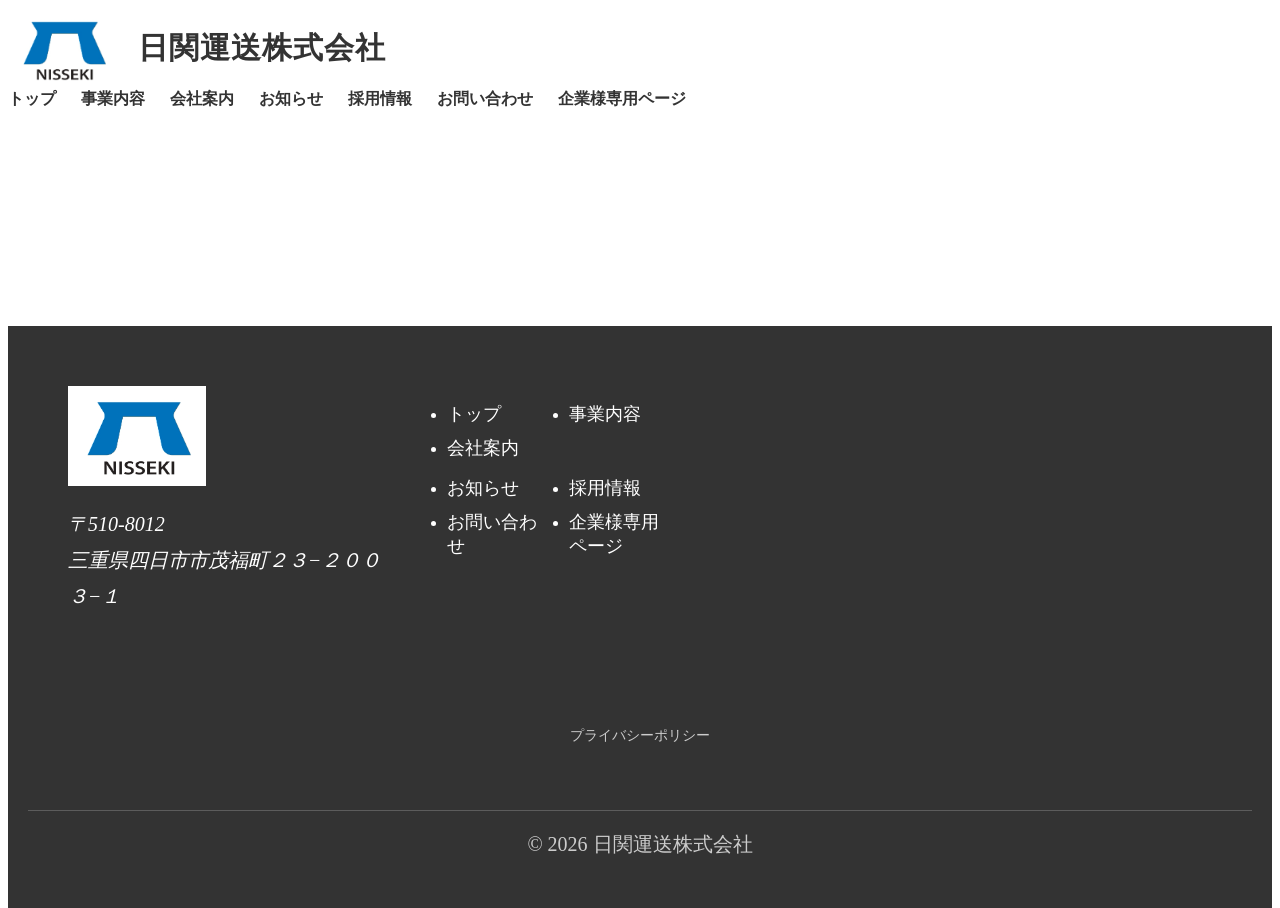
==== Analytics.html @ 16176dd1 "Add files via upload" ====
<!DOCTYPE html>
<html lang="ja">

<head>
    <meta charset="UTF-8">
    <meta name="robots" content="noindex">
    <meta name="viewport" content="width=device-width, initial-scale=1.0">
    <title>企業様専用ページ(運賃表)|日関運送株式会社</title>
    <link rel="stylesheet" href="css/footer.css">
    <link rel="stylesheet" href="css/header.css">
    <link rel="stylesheet" href="css/require.css">
    <link rel="stylesheet" href="css/top.css">
    <link rel="stylesheet" href="css/notice.css">


</head>

<body>
    <header>
        <div class="container">
            <div class="logo-box">
                <a href="index.html" class="logo-link">
                    <img src="Photo/logo.png" alt="NISSEKI">
                </a>
                <h1 class="site-title">日関運送株式会社</h1>
            </div>
            <input type="checkbox" id="nav-input" class="nav-unshown">

            <label for="nav-input" class="hamburger">
                <span></span>
                <span></span>
                <span></span>
            </label>

            <nav class="header-menu">
                <ul>
                    <li><a href="index.html">トップ</a></li>
                    <li><a href="business.html">事業内容</a></li>
                    <li><a href="information.html">会社案内</a></li>
                    <li><a href="notice.html">お知らせ</a></li>
                    <li><a href="recruit.html">採用情報</a></li>
                    <li><a href="contact.html">お問い合わせ</a></li>
                    <li><a href="Analytics.html">企業様専用ページ</a></li>
                </ul>
            </nav>

        </div>
    </header>

    <main>

        <div id="g_id_onload" data-client_id="149861308361-nca91v2sgnijco4th7vmo72q15lh2ruh.apps.googleusercontent.com" data-context="signin"
            data-ux_mode="popup" data-callback="handleCredentialResponse" data-auto_select="false">
        </div>

        <div class="g_id_signin" data-type="standard" data-shape="rectangular" data-theme="outline" data-size="large"
            data-text="signin_with" data-logo_alignment="left">
        </div>

        <script>
            function handleCredentialResponse(response) {
                // ログインが成功すると、ここにGoogleからユーザー情報（トークン）が返ってきます
                console.log("ログイン成功！IDトークン:", response.credential);

                // 💡 ここから班別の専用ページに切り替える、などのJavaScript処理を書き足していきます
                alert("ログインに成功しました！");
            }
        </script>
        <script src="https://accounts.google.com/gsi/client" async defer></script>

    </main>

    <!-- フッター -->
    <footer class="footer">
        <div class="footer-inner">
            <div class="footer-info">
                <div class="footer-logo">
                    <!-- アイコンの挿入 -->
                    <a href="index.html" class="logo-link">
                        <img src="Photo/logo.png" alt="NISSEKI">
                    </a>
                </div>
                <p class="footer-address">
                    <!-- 住所の表示 -->
                    〒510-8012 <br>
                    三重県四日市市茂福町２３−２００３−１
                </p>
            </div>

            <nav class="footer-navi">
                <ul class="nav-list">
                    <!-- ページの遷移 -->
                    <li><a href="index.html">トップ</a></li>
                    <li><a href="business.html">事業内容</a></li>
                    <li><a href="information.html">会社案内</a></li>
                </ul>
                <ul class="nav-list">
                    <li><a href="notice.html">お知らせ</a></li>
                    <li><a href="recruit.html">採用情報</a></li>
                    <li><a href="contact.html">お問い合わせ</a></li>
                    <li><a href="Analytics.html">企業様専用ページ</a></li>
                </ul>
            </nav>
            <div class="footer-map">
                <!-- Googleマップの埋め込み -->
                <iframe
                    src="https://www.google.com/maps/embed?pb=!1m18!1m12!1m3!1d3268.3144772640944!2d136.64255007645605!3d34.99883217281526!2m3!1f0!2f0!3f0!3m2!1i1024!2i768!4f13.1!3m3!1m2!1s0x60038fbbc038716b%3A0x40050fad395c3dba!2z44CSNTEwLTgwMTIg5LiJ6YeN55yM5Zub5pel5biC5biC6IyC56aP55S677yS77yT4oiS77yS77yQ77yQ77yT4oiS77yR!5e0!3m2!1sja!2sjp!4v1778224616986!5m2!1sja!2sjp"
                    width="600" height="450" style="border:0;" allowfullscreen="" loading="lazy"
                    referrerpolicy="no-referrer-when-downgrade"></iframe>
            </div>
        </div>
        <div class="footer-privacy">
            <a href="privacy.html">プライバシーポリシー</a>
        </div>
        <p>&copy; 2026 日関運送株式会社</p>
    </footer>

    <script src="script.js"></script>
    <!-- //フッター -->
</body>

</html>
---- css/footer.css ----
@charset "UTF-8";

 .footer {
     background-color: #333333;
     /*背景色*/
     color: #FFFFFF;
     /*文字色*/
     padding: 60px 20px 30px;
 }

 .footer-inner {
     max-width: none;
     height: 300px;
     margin: 0;
     /*中央寄せなし*/
     width: 100%;
     /*横幅100％*/



     display: flex;
     justify-content: space-between;
     align-items: flex-start;
     gap: 40px;

     padding: auto;
 }

 .footer-info {
     flex: 0 0 30%;
 }

 /* ロゴ */
 .footer-logo img {

     max-width: 200px;
     height: auto;
     display: block;
     margin-bottom: 0;
     padding-left: 40px;
     /* 元のロゴが黒い場合、白く反転させる命令 */
     /* filter: brightness(0) invert(1); 見えなくなった*/
 }

 /* 住所 */
 .footer-address {
     font-style: italic;
     /*斜体*/
     font-size: 20px;
     line-height: 1.8;
     padding-left: 40px;
 }

 /* 中央 */
 .footer-navi {
     flex: 0 0 20%;
 }

 /* footer.css の @media 内にある .nav-list を修正 */
 .nav-list {
     display: flex;
     flex-wrap: wrap;
     justify-content: flex-start;
     /* center から flex-start に変更 */
     gap: 10px 10%;
     /* 左右の隙間をパーセントで指定 */
     padding: 0 5%;
     /* 全体を少し内側に寄せる */
 }

 .nav-list li {
     width: 45%;
     text-align: left;
     /* 左寄せにする */
 }

 .nav-list a {

     color: #ffffff;
     text-decoration: none;
     /* 下線を消す */
     font-size: 18px;
     /* 色を変える速度 */
     transition: 0.3s;
 }

 /* リスト */
 .nav-list a:hover {
     text-decoration: underline;
     /* マウスを乗せたら下線を出す→選んでるものがわかりやすい */
     opacity: 0.7;
 }

 /* Googleマップ */
 .footer-map {
     flex: 1.5;
     height: 120px;
     min-width: 0;
     margin-top: 0;
     padding-top: 0;

 }

 /* マップの調整 */
 .footer-map iframe {
     width: 100%;
     height: auto;
     aspect-ratio: 7/3;

     border: 0;
     border-radius: 12px;
     /* 角を少し丸くする */
 }

 /* 一番下のコピーライト（日関運送株式会社） */
 .footer>p:last-child {
     text-align: center;
     font-size: 20px;
     margin-top: 65px;
     padding-top: 20px;
     border-top: 1px solid rgba(255, 255, 255, 0.2);
     /* 細い境界線 */
     color: #cccccc;
 }

 /* --- プライバシーポリシーのスタイル --- */
 .footer-privacy {
     text-align: center;
     margin-top: 40px;
     /* ナビやマップとの間隔 */
 }

 .footer-privacy a {
     color: #cccccc;
     text-decoration: none;
     font-size: 14px;
     transition: 0.3s;
 }

 .footer-privacy a:hover {
     text-decoration: underline;
     color: #ffffff;
 }


 /*フッターが浮いて白い部分が見えないようにする*/
 /*参照：https://qiita.com/laddge/items/a584beafed3195b966b5 */

 html,
 body {
     height: 100%;
 }

 footer {
     position: sticky;
     top: 100vh;
     top: 100dvh;
 }



 /* --- スマホの見え方調整--- */
 @media (max-width: 768px) {
     .footer-inner {
         flex-direction: column;
         /* 縦に並べる */
         height: auto;
         /* 高さを自動、はみ出しを防ぐ */
         align-items: center;
         /* 中央揃え */
         gap: 20px;
         /* 要素同士の間隔 */
         padding: 0;
     }

     .footer-info,
     .footer-navi,
     .footer-map {
         flex: none;
         /* PC用の幅指定を解除 */
         width: 100%;
         /* 横幅いっぱいにする */
     }

     /* ロゴと住所の余白をリセット */
     .footer-logo img,
     .footer-address {
         padding-left: 0;
         margin: 0 auto;
         text-align: center;
     }

     .footer-logo img {
         max-width: 130px;
         /* スマホではロゴを少し小さく */
     }

     /*中央に寄せる */
     .footer-navi {
         display: flex;
         justify-content: center;
         /* 2つのリストを中央に寄せる */
         width: 100%;
         max-width: 320px;
         /* 横に広がりすぎないよう制限 */
         margin: 0 auto;
         /* 全体を中央寄せ */
         gap: 0;
         /* gapを一度0にして、liの幅で制御 */
     }

     .nav-list {
         flex: 1;
         /* 左右のリストを同じ幅（50%ずつ）にする */
         padding: 0;
         margin: 0;
         list-style: none;
     }

     .nav-list li {
         width: 100%;
         text-align: left;
         /* 文字は左寄せ */
         margin-bottom: 15px;
         padding-left: 10px;
         /* 少しだけ内側に余白を入れる */
     }

     .nav-list a {
         font-size: 14px;
         /* お問い合わせが2行にならないよう少し小さめに */
         white-space: nowrap;
         /* ★文字を途中で改行させない */
         color: #fff;
         text-decoration: none;
     }

     /* マップの調整 */
     .footer-map {
         height: auto;
         /* 高さを自動に */
     }

     .footer-map iframe {
         aspect-ratio: 16 / 9;
         /*mapno比率 */
     }

     /* コピーライトの上の余白を調整 */
     .footer>p:last-child {
         margin-top: 20px;
         font-size: 14px;
     }

     .footer-privacy {
         margin-top: 30px;
     }

     .footer-privacy a {
         font-size: 12px;
     }

 }
---- css/header.css ----
@charset "UTF-8";

/* --- PC・スマホ共通：ロゴと社名のエリア --- */
.header-container {
    display: flex;
    justify-content: space-between;
    /* ロゴとメニューを両端に配置 */
    align-items: center;
    padding: 10px 4%;
    background-color: #fff;
    /* ヘッダーの背景色 */
}

.logo-box {
    display: flex;
    align-items: center;
    gap: 20px;
}

.logo-box img {
    height: 80px;
    width: auto;
    display: block;
}

.site-title {
    font-size: 30px;
    color: #333;
    letter-spacing: 1px;
}

/* --- メニューの基本設定（PCでは横並び） --- */
.nav-unshown {
    display: none;
}

/* チェックボックスは隠す */
.hamburger {
    display: none;
}

/* PCでは三本線は隠す */

.header-menu ul {
    display: flex;
    list-style: none;
    gap: 25px;
    margin: 0;
    padding: 0;
}

.header-menu a {
    text-decoration: none;
    color: #333;
    font-weight: bold;
    transition: 0.3s;
}

.header-menu a:hover {
    color: #004098;
    /* ホバーした時に日関運送の青色に */
}

/* --- 【スマホ用】画面幅が768px以下の時の設定 --- */
@media (max-width: 768px) {

    /* 社名を少し小さくして一行に収める */
    .site-title {
        font-size: 20px;
    }

    .logo-box img {
        height: 50px;
    }

    /* 三本線ボタンを表示 */
    .hamburger {
        display: block;
        width: 30px;
        height: 25px;
        position: relative;
        z-index: 100;
        cursor: pointer;
    }

    .hamburger span {
        position: absolute;
        width: 100%;
        height: 3px;
        background-color: #333;
        transition: 0.3s;
    }

    .hamburger span:nth-child(1) {
        top: 0;
    }

    .hamburger span:nth-child(2) {
        top: 11px;
    }

    .hamburger span:nth-child(3) {
        bottom: 0;
    }

    /* メニューを右側に隠しておく */
    .header-menu {
        position: fixed;
        top: 0;
        right: -100%;
        /* 画面の外 */
        width: 70%;
        height: 100vh;
        background-color: #333;
        /* フッターと同じ黒系 */
        padding-top: 80px;
        transition: 0.5s ease-in-out;
        z-index: 99;
    }

    .header-menu ul {
        flex-direction: column;
        /* 縦に並べる */
        align-items: center;
        gap: 0;
    }

    .header-menu a {
        color: #fff;
        display: block;
        padding: 20px;
        width: 100%;
        text-align: center;
        border-bottom: 1px solid #444;
        /* 区切り線 */
    }

    /* チェックが入ったらメニューを出す */
    #nav-input:checked~.header-menu {
        right: 0;
    }

    /* チェックが入ったら三本線をバツ印に変え、色を白にする */
    #nav-input:checked+.hamburger span {
        background-color: #fff;
        /* ここで色を白に指定 */
    }

    #nav-input:checked+.hamburger span:nth-child(1) {
        transform: translateY(11px) rotate(45deg);
    }

    #nav-input:checked+.hamburger span:nth-child(2) {
        opacity: 0;
    }

    #nav-input:checked+.hamburger span:nth-child(3) {
        transform: translateY(-11px) rotate(-45deg);
    }
}
---- css/top.css ----
@charset "UTF-8";

/* トップ画面 */

/* メイン画像エリアの調整 */
.main-img {
    width: 100%;
    /* 横幅を親要素（main）に対して100%にする */
    overflow: hidden;
    /* 画像がはみ出した場合に隠す設定（念のため） */
}

.main-img img {
    width: 100%;
    /* 画像自体を親要素の幅にピッタリ合わせる */
    height: auto;
    /* 横幅に合わせて高さを自動調整（比率を維持） */
    display: block;
    /* 画像の下にできる謎の隙間を消す */
    object-fit: contain;
    /* 指定したサイズに合わせて画像を切り抜く（必要に応じて） */
    padding: 0;
    margin: 0;
}

.concept-box {
    margin-top: 40px;
    background: #c7d7f0;
    border-left: #fceff2 solid 10px;
    border: #fceff2 solid 1px;
    padding: 20px;
}

/* 囲い枠全体のセクション */
.concept-section {
    /* 画像との間の空白をここで作ります */
    margin-top: 100px;
    margin-bottom: 100px;
    padding: 0 20px;
    /* スマホで見た時に左右がくっつかないように */
}

/* インラインスタイルをCSSへ移行・整理 */
.concept-section>div {
    background-color: #eeeeee !important;
    /* HTMLのstyleを上書き */
    padding: 80px 20px !important;
    /* 上下に広めの余白 */
    text-align: center;
    max-width: 1200px;
    margin: 0 auto;
    box-sizing: border-box;
}

.concept-inner {
    max-width: 1200px;
    margin: 0 auto;
}

/* 「CONCEPT」ラベル */
.label {
    font-size: 14px;
    font-weight: bold;
    letter-spacing: 0.2em;
    /* 文字の間隔を広げru */
    color: #333;
    margin-bottom: 15px;
}

/* 中央の線 */
.line {
    width: 60px;
    height: 1px;
    background-color: #333;
    margin: 0 auto 30px;
    /* 中央に配置し、下に余白 */
}

/* メインの見出し */
.concept-section h2 {
    font-size: 28px;
    color: #333;
    font-weight: normal;
    margin-bottom: 50px;
    font-family: "Sawarabi Mincho", serif;
    /* 明朝体にすると綺麗です */
    line-height: 1.6;
}

/* もっと見る ボタン */
.view-more {
    display: inline-block;
    background-color: #001f3f;
    /* 濃紺 */
    color: #ffffff;
    padding: 15px 60px;
    text-decoration: none;
    border-radius: 30px;
    /*角を丸くする*/
    font-size: 14px;
    font-weight: bold;
    transition: all 0.3s ease;
}

.view-more:hover {
    background-color: #003366;
    /* 少し明るく */
    transform: translateY(-2px);
    /* 少し浮き上がる演出 */
}

/* 事業内容についてのCSS */

.business-inner {
    text-align: center;
    max-width: 100%;
    margin: 0 auto;
    padding: 100px 20px;
}

/* カード全体のスタイル */
.business-card {
    width: 31%;
    /* 横に3つ並ぶサイズ */
    background-color: #fff;
    /* 下半分の白背景 */
    box-shadow: 0 4px 15px rgba(54, 57, 67, 0.853);
    /* 全体に軽い影 */
    overflow: hidden;
    /* 画像の角を丸くする場合などに便利 */
}

/* カード内の画像 */
.business-card img {
    width: 100%;
    /* カードの幅いっぱいに */
    height: 200px;
    /* 高さを揃える */
    object-fit: cover;
    display: block;
    /* 下の隙間を消す */
}

/* 画像下のテキストエリア */
.business-text {
    padding: 20px 10px;
    /* 上下に余白を作る */
    font-size: 16px;
    font-weight: bold;
    color: #333;
    text-align: center;
}

.business-card:hover {
    transform: translateY(-5px);
    box-shadow: 8px 8px 15px rgba(54, 57, 67, 0.7);
}

.business>div {
    max-width: 1200px;
    margin: 0 auto;
    padding: 80px 20px;
    box-sizing: border-box;
}


/* 事業内容の画像の配置 */
.image-container {
    display: flex;
    /* 中身を横並びにする */
    justify-content: space-between;
    /* 画像の間に均等な隙間を作る */
    gap: 60px;
    /* 画像同士の間の距離 */
    margin-bottom: 60px;
    /*画像とボタンの間に隙間を作る*/

    max-width: 1200px;
    margin-left: auto;
    margin-right: auto;

}

/** 三枚の写真に一つずつ影をつける
*https://saruwakakun.com/html-css/basic/box-shadow#one2 参照
**/
.photo-shadow {
    /* 影を作る */
    box-shadow: 8px 8px 4px #595c62;
}

.image-container img {
    width: 100%;
    /* 32%ずつにする */
    height: 250px;
    /* 縦横比を維持 */
    object-fit: cover;
    /*高さを固定しても歪まないように*/
}


/* お知らせ */
.notice {
    text-align: center;
    /* ★事業内容との間に余白を作る */
    margin-top: 100px;
    margin-bottom: 100px;
}

.notice-inner {
    max-width: 1200px;
    margin: 0 auto;
}

/* お問い合わせ */
.contact {
    text-align: center;
    /* ★事業内容との間に余白を作る */
    margin-top: 100px;
    margin-bottom: 100px;
}

.contact>div {
    max-width: 1200px;
    margin: 0 auto;
    padding: 80px 20px;
    box-sizing: border-box;
}

.contact-inner {
    max-width: 1200px;
    margin: 0 auto;
}

.contact-form {
    display: inline-block;
    background-color: transparent;
    /*背景透明*/
    color: #333333;
    padding: 15px 80px;
    border: 2px solid #333333;
    text-decoration: none;
    border-radius: 4px;
    /*角を丸くしすぎない*/
    font-size: 16px;
    font-weight: bold;
    transition: all 0.3s ease;
}

.contact-form:hover {
    background-color: #333333;
    color: #ffffff;
    transform: translateY(-3px);
    /* 少し浮き上がる演出 */
}





/* スマホ用 */
@media (max-width: 768px) {
    .main-img img {
        height: auto;
        /*少し縦長*/
        object-fit: cover;
    }

    /* コンセプト */
    .concept-section {
        margin: 60px 0;
        padding: 0;
    }

    .concept-section>div {
        padding: 60px 20px !important;
    }

    .concept-section h2 {
        font-size: 22px;
        line-height: 1.5;
    }

    /* 事業内容 */
    .Business-inner {
        padding: 60px 20px;
    }

    .image-container {
        flex-direction: column;
        gap: 30px;
    }

    .image-container img {
        width: 100%;
        height: 280px;
        padding: 0;
    }

    .business-card {
        width: 100%;
    }

}
---- css/notice.css ----
@charset "UTF-8";
/* お知らせ見出し（recruit.cssなどと共通にするため上書きを防ぐ） */
.headline-text {
    font-size: 28px;
    font-weight: bold;
    text-align: center;
    margin: 40px 0 20px;
    color: #333;
    position: relative;
}

.headline-text::after {
    content: '';
    display: block;
    width: 60px;
    height: 3px;
    background-color: #E5DCD7;
    margin: 10px auto 0;
}

/* 親：お知らせアイテムを並べるコンテナ */
.notice-flex-list {
    display: flex;
    flex-wrap: wrap; /* 画像が増えたら折り返す */
    justify-content: flex-start; /* 左から順に並べる */
    gap: 40px;       /* アイテム同士の隙間 */
    margin: 40px auto;
    max-width: 1200px;
    padding: 0 20px;
}


.notice-item-link {
    display: block;    /* ブロック要素にして、全体をクリック可能に */
    width: 300px;      /* ここで全体の幅を300pxに固定 */
    text-decoration: none; /* リンクの下線を消す */
    color: #000;       /* テキストの色を黒に */
    background-color: #fff; /* 背景を白に*/
    border-radius: 6px; /* 角を少し丸く */
    
    /* 影をつける */
    box-shadow: 0 4px 8px rgba(0, 0, 0, 0.1); 
    
    /* 動きをなめらかに */
    transition: all 0.3s ease;
    
    overflow: hidden; /* 画像の角丸からはみ出さないように */
    padding-bottom: 15px; /* テキストの下に少し余白 */
}

/* 選択したとき */
.notice-item-link:hover {
    /* 影を大きくして、少し浮いたように見せる */
    box-shadow: 0 8px 16px rgba(0, 0, 0, 0.2);
    /* わずかに上に移動させる（選択感を強調） */
    transform: translateY(-3px);
    /* お好みで背景色を少しベージュにしても良い */
    /* background-color: #f8f6f4; */
}

/* 画像を囲む正方形の枠 */
.photo-square {
    width: 300px;
    height: 300px; /* 高さを幅と揃えて正方形にする */
    overflow: hidden; /* はみ出し防止 */
    margin-bottom: 15px;
}

/* 画像自体の設定 */
.photo-square img {
    width: 100%;
    height: 100%;
    object-fit: cover; /* 重要：歪ませずに正方形に切り抜く */
    display: block;
}

/* テキスト（タイトル）の設定 */
.notice-recruit-text {
    font-weight: bold;
    font-size: 16px;
    margin: 0 15px 5px; /* 左右に少し余白を作る */
    line-height: 1.4;
}

/* 日付の設定 */
time {
    font-size: 13px;
    color: #777;
    margin: 0 15px; /* 左右に少し余白を作る */
    display: block;
}
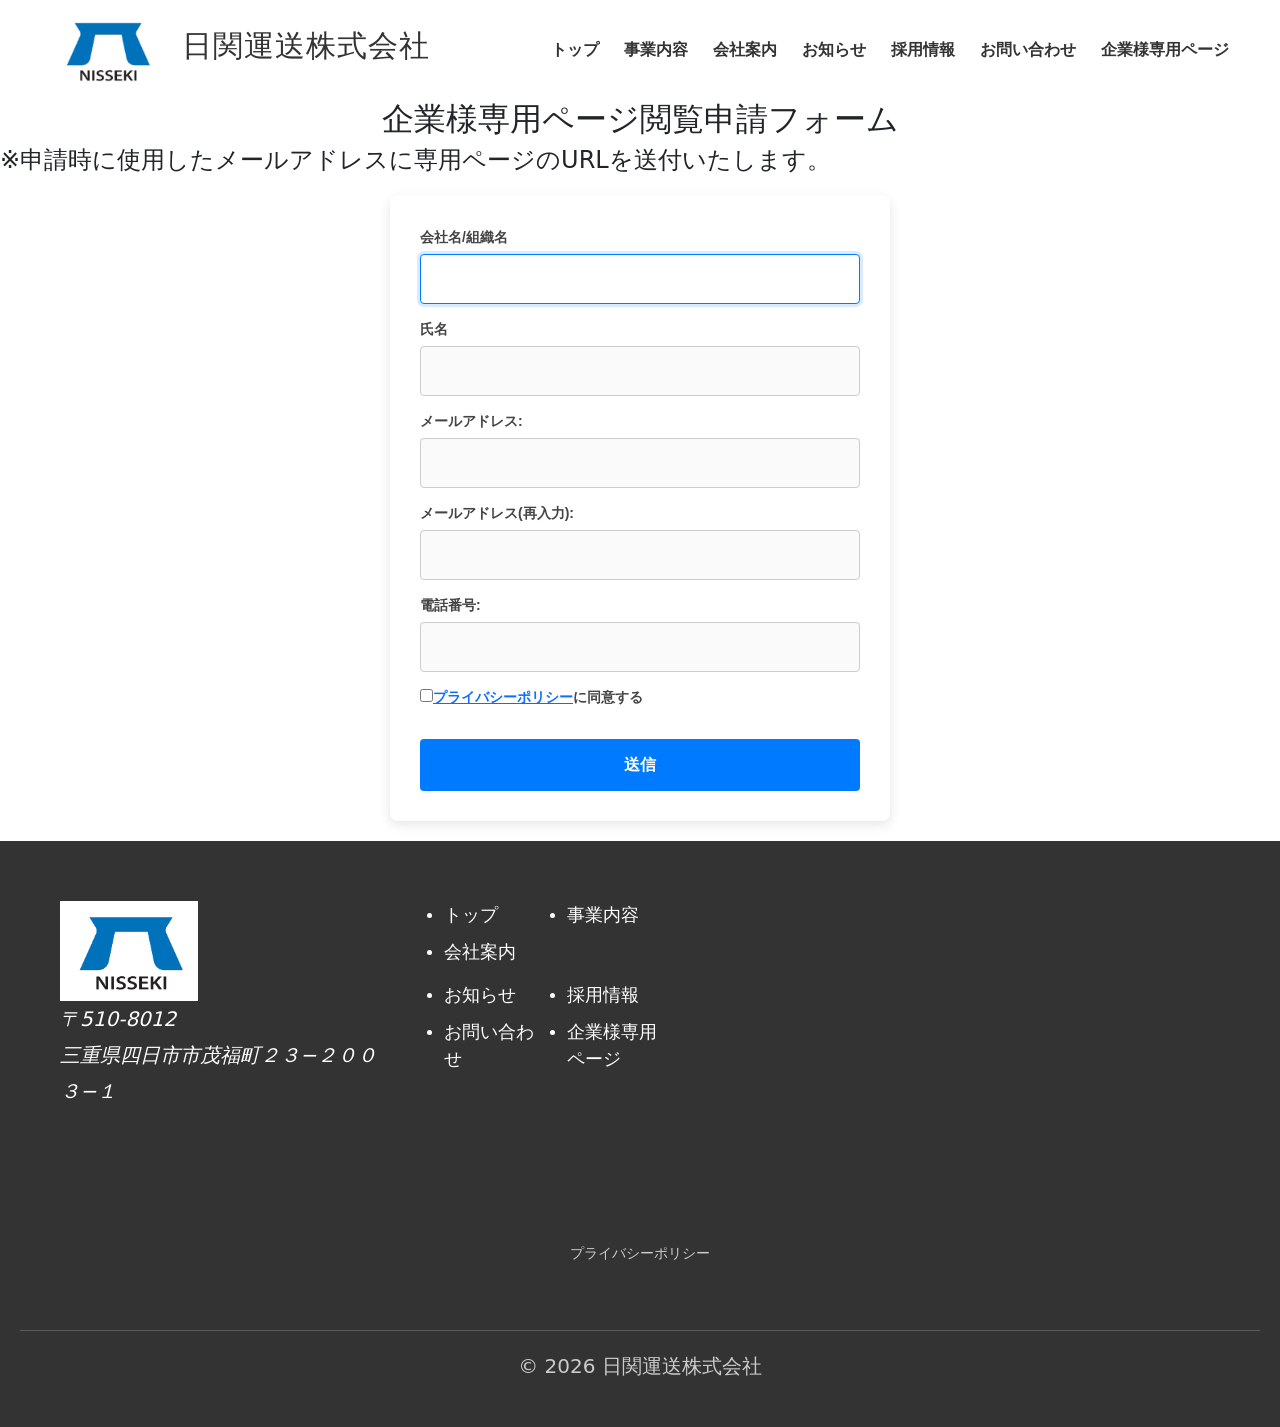
==== commit 48847ceb: "Update Analytics.html" ====
--- a/Analytics.html
+++ b/Analytics.html
@@ -1,23 +1,28 @@
 <!DOCTYPE html>
 <html lang="ja">
+<!-- トップ画面のHTML -->
 
 <head>
+    <!--
+    タグの参考    https://www.bold.ne.jp/engineer-club/html-tag-->
+
     <meta charset="UTF-8">
     <meta name="robots" content="noindex">
     <meta name="viewport" content="width=device-width, initial-scale=1.0">
-    <title>企業様専用ページ(運賃表)|日関運送株式会社</title>
+    <title>TOP|日関運送株式会社</title>
     <link rel="stylesheet" href="css/footer.css">
     <link rel="stylesheet" href="css/header.css">
     <link rel="stylesheet" href="css/require.css">
     <link rel="stylesheet" href="css/top.css">
-    <link rel="stylesheet" href="css/notice.css">
-
-
+    <link rel="stylesheet" href="css/contact.css">
+    <link href="https://cdn.jsdelivr.net/npm/bootstrap@5.3.8/dist/css/bootstrap.min.css" rel="stylesheet"
+        integrity="sha384-64UC4BEhTGwk3eGpak4nO2jqtl7liTS+juXkSJ2gPAQPmlClQO7s5UgCeR6US48g">
 </head>
 
 <body>
+    <!-- ヘッダー -->
     <header>
-        <div class="container">
+        <div class="header-container">
             <div class="logo-box">
                 <a href="index.html" class="logo-link">
                     <img src="Photo/logo.png" alt="NISSEKI">
@@ -46,29 +51,62 @@
 
         </div>
     </header>
+    <!-- //ヘッダー -->
 
+    <!-- メイン -->
     <main>
 
-        <div id="g_id_onload" data-client_id="149861308361-nca91v2sgnijco4th7vmo72q15lh2ruh.apps.googleusercontent.com" data-context="signin"
-            data-ux_mode="popup" data-callback="handleCredentialResponse" data-auto_select="false">
-        </div>
+        <h2>企業様専用ページ閲覧申請フォーム</h2>
+        <h4>※申請時に使用したメールアドレスに専用ページのURLを送付いたします。</h4>
+        <!-- 月５０件まで！　1/50件 -->
+        <form action="https://formspree.io/f/mkoljwev" action="/html/sendMail.html" method="POST">
+            <label for="company">会社名/組織名</label>
+            <input type="text" id="company" name="company" required autofocus>
 
-        <div class="g_id_signin" data-type="standard" data-shape="rectangular" data-theme="outline" data-size="large"
-            data-text="signin_with" data-logo_alignment="left">
-        </div>
+            <label for="name">氏名</label>
+            <input type="text" id="name" name="name" required>
 
+            <label for="email">メールアドレス:</label>
+            <input type="email" id="email" name="email" required>
+
+            <!-- 送信しない -->
+            <label for="email">メールアドレス(再入力):</label>
+            <input type="email" id="email_confirm" required>
+
+            <label for="tel">電話番号:</label>
+            <input type="tel" id="tel" name="tel" required>
+
+            <!-- <label for="message">お問い合わせ内容:</label>
+            <textarea id="message" name="message" rows="5" required></textarea> -->
+
+            <label for="privacypolicy"> <input type="checkbox" name="privacypolicy" id="privacypolicy" required><a
+                    href="privacy.html">プライバシーポリシー</a>に同意する</label>
+
+            <button type="submit">送信</button>
+        </form>
+
+        <!--/* アドレスの一致確認 */-->
         <script>
-            function handleCredentialResponse(response) {
-                // ログインが成功すると、ここにGoogleからユーザー情報（トークン）が返ってきます
-                console.log("ログイン成功！IDトークン:", response.credential);
+            const email = document.getElementById('email');
+            const emailConfirm = document.getElementById('email_confirm');
 
-                // 💡 ここから班別の専用ページに切り替える、などのJavaScript処理を書き足していきます
-                alert("ログインに成功しました！");
+            function validateEmail() {
+                if (email.value !== emailConfirm.value) {
+                    emailConfirm.setCustomValidity('メールアドレスが一致しません');
+                } else {
+                    emailConfirm.setCustomValidity('');
+                }
             }
+
+            email.addEventListener('change', validateEmail);
+            emailConfirm.addEventListener('keyup', validateEmail);
         </script>
-        <script src="https://accounts.google.com/gsi/client" async defer></script>
+
+
 
     </main>
+    <!-- //メイン -->
+
 
     <!-- フッター -->
     <footer class="footer">
@@ -114,9 +152,10 @@
         </div>
         <p>&copy; 2026 日関運送株式会社</p>
     </footer>
-
     <script src="script.js"></script>
+    <script src="https://cdn.jsdelivr.net/npm/bootstrap@5.3.8/dist/js/bootstrap.bundle.min.js"
+        integrity="sha384-jdSIJTK9l6XwXj3RixpVDXtMcA2bFd9O81RlLAwhpr2oXRqvQP88rr16IeFXTgFE"></script>
     <!-- //フッター -->
 </body>
 
-</html>+</html>
--- a/css/contact.css
+++ b/css/contact.css
@@ -0,0 +1,85 @@
+@charset "UTF-8";
+/* フォーム全体の枠組み */
+form {
+    max-width: 500px;
+    margin: 20px auto;
+    padding: 30px;
+    background: #ffffff;
+    border-radius: 8px;
+    box-shadow: 0 4px 12px rgba(0, 0, 0, 0.1);
+    font-family: 'Helvetica Neue', Arial, 'Hiragino Kaku Gothic ProN', sans-serif;
+    box-sizing: border-box;
+}
+
+/* 「お問い合わせ」の見出し（フォームの上に置く場合） */
+h2 {
+    text-align: center;
+    color: #333333;
+    margin-bottom: 25px;
+    font-size: 24px;
+}
+
+/* 項目のラベル（会社名、氏名など） */
+label {
+    display: block;
+    margin-top: 15px;
+    margin-bottom: 6px;
+    color: #444444;
+    font-weight: bold;
+    font-size: 14px;
+}
+
+/* ラベルの最初の項目の上だけ余白を消す */
+label:first-of-type {
+    margin-top: 0;
+}
+
+/* 入力欄（文字入力、メール、電話番号、テキストエリア共通） */
+input[type="text"],
+input[type="email"],
+input[type="tel"],
+textarea {
+    width: 100%;
+    padding: 12px;
+    border: 1px solid #cccccc;
+    border-radius: 4px;
+    font-size: 16px; /* スマホでズームされるのを防ぐサイズ */
+    box-sizing: border-box;
+    transition: border-color 0.2s, box-shadow 0.2s;
+    background-color: #fafafa;
+}
+
+/* 入力欄をクリック（フォーカス）したときの動き */
+input:focus,
+textarea:focus {
+    border-color: #007bff;
+    background-color: #ffffff;
+    box-shadow: 0 0 0 3px rgba(0, 123, 255, 0.15);
+    outline: none;
+}
+
+/* 送信ボタン */
+button[type="submit"] {
+    display: block;
+    width: 100%;
+    padding: 14px;
+    margin-top: 25px;
+    background-color: #007bff;
+    color: #ffffff;
+    border: none;
+    border-radius: 4px;
+    font-size: 16px;
+    font-weight: bold;
+    cursor: pointer;
+    transition: background-color 0.2s, transform 0.1s;
+}
+
+/* 送信ボタンにマウスを乗せたとき */
+button[type="submit"]:hover {
+    background-color: #0056b3;
+}
+
+/* 送信ボタンをクリックした瞬間 */
+button[type="submit"]:active {
+    transform: scale(0.98);
+}
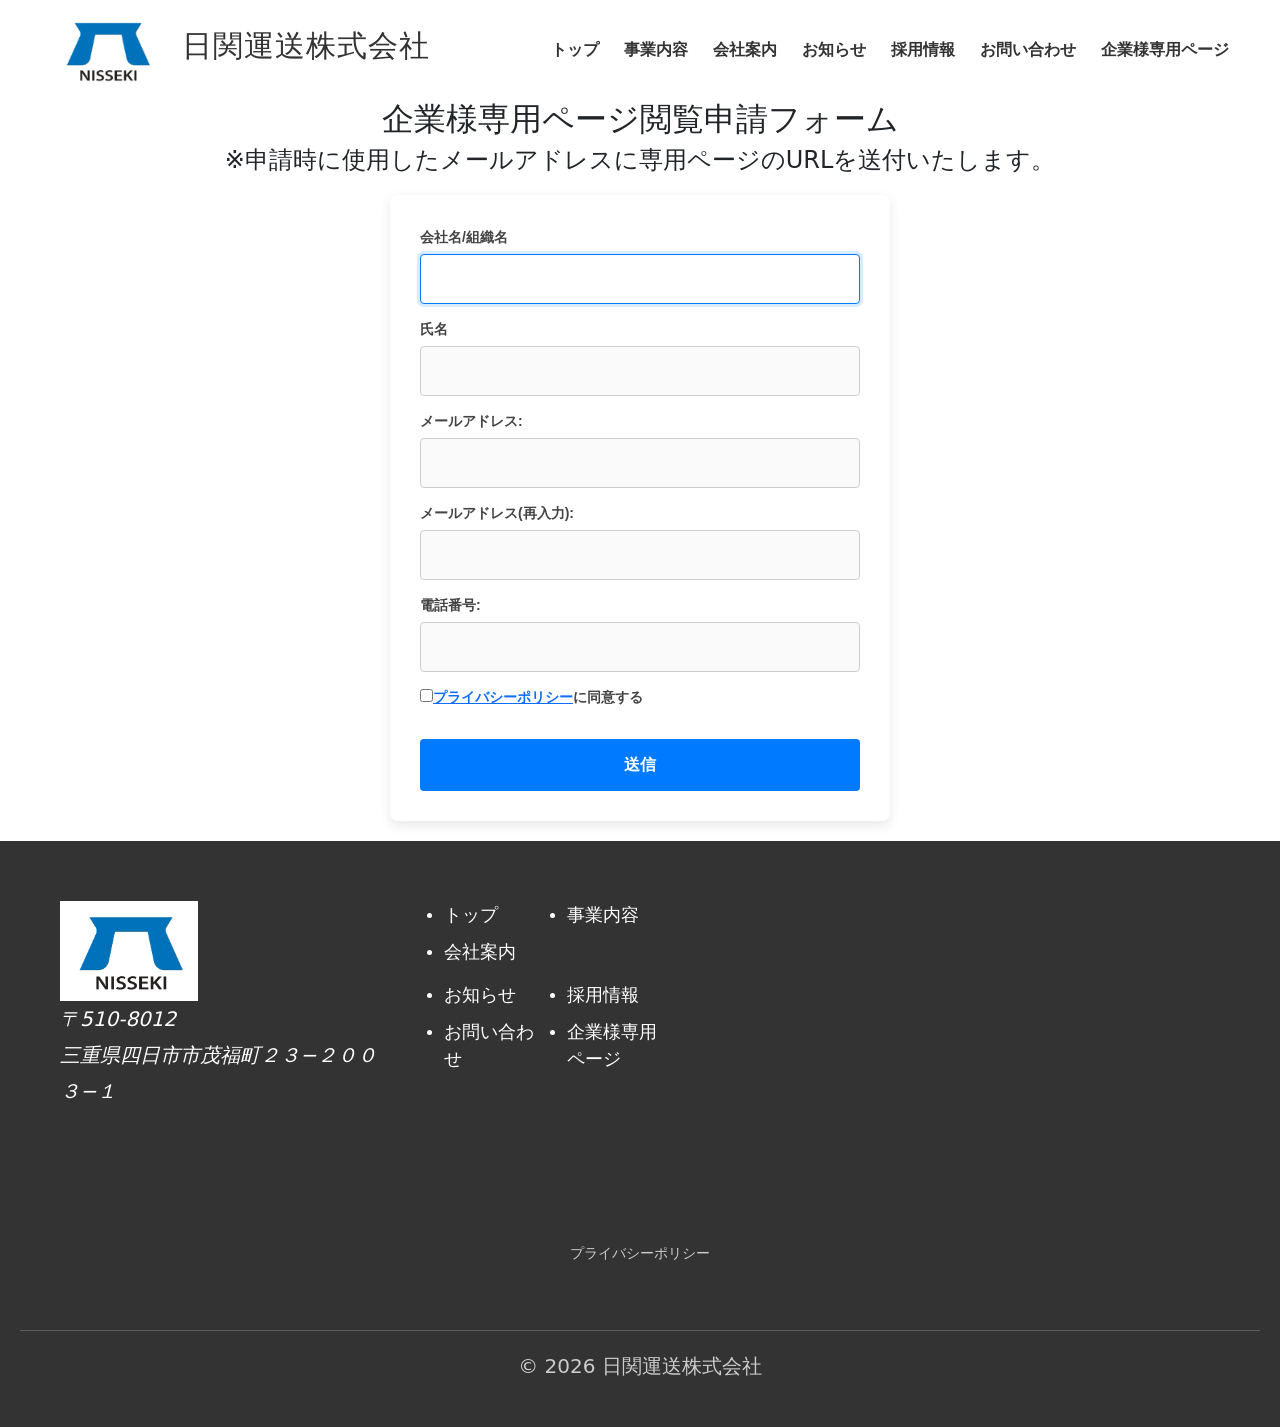
==== commit d874ad01: "Update Analytics.html" ====
--- a/Analytics.html
+++ b/Analytics.html
@@ -3,6 +3,15 @@
 <!-- トップ画面のHTML -->
 
 <head>
+    <!-- Google tag (gtag.js) -->
+<script async src="https://www.googletagmanager.com/gtag/js?id=G-LWY3V8TREG"></script>
+<script>
+  window.dataLayer = window.dataLayer || [];
+  function gtag(){dataLayer.push(arguments);}
+  gtag('js', new Date());
+
+  gtag('config', 'G-LWY3V8TREG');
+</script>
     <!--
     タグの参考    https://www.bold.ne.jp/engineer-club/html-tag-->
 
--- a/css/contact.css
+++ b/css/contact.css
@@ -15,10 +15,20 @@
 h2 {
     text-align: center;
     color: #333333;
-    margin-bottom: 25px;
-    font-size: 24px;
+    font-size: 28px;       /* 少し大きくして存在感を出す */
+    font-weight: bold;     /* しっかりした太字にする */
+    margin-top: 40px;      /* ヘッダーとの間に心地よい隙間を作る */
+    margin-bottom: 15px;   /* 下の注意書きとの隙間 */
 }
 
+/* 注意書き（h4）のスタイル */
+h4 {
+    text-align: center;
+    color: #6c757d;        /* 真っ黒ではなく、少し優しいグレー（#6c757d）にする */
+    font-size: 14px;       /* タイトルより一回り小さくしてスッキリさせる */
+    font-weight: normal;   /* 文字の太さを通常にしてすっきり見せる */
+    margin-bottom: 40px;   /* 下の白いフォームの箱との間にしっかり余白を作る */
+}
 /* 項目のラベル（会社名、氏名など） */
 label {
     display: block;
